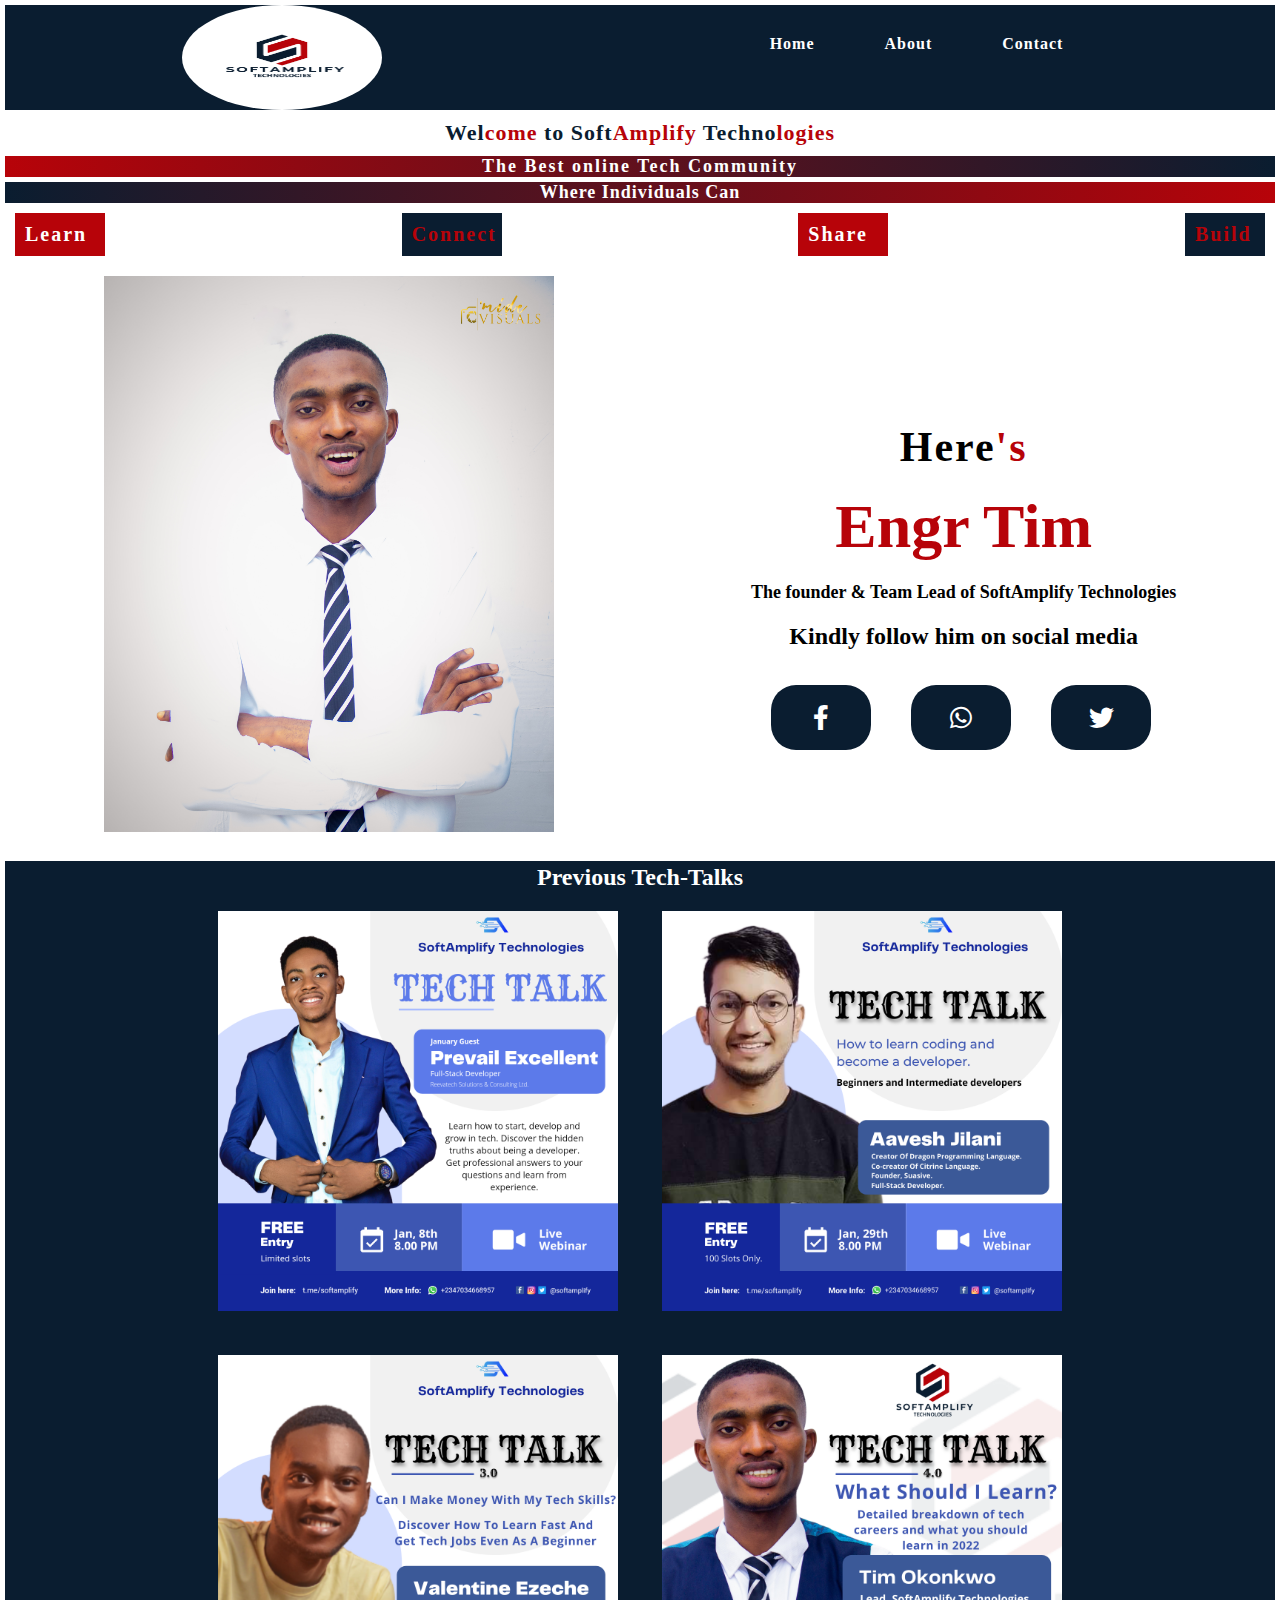
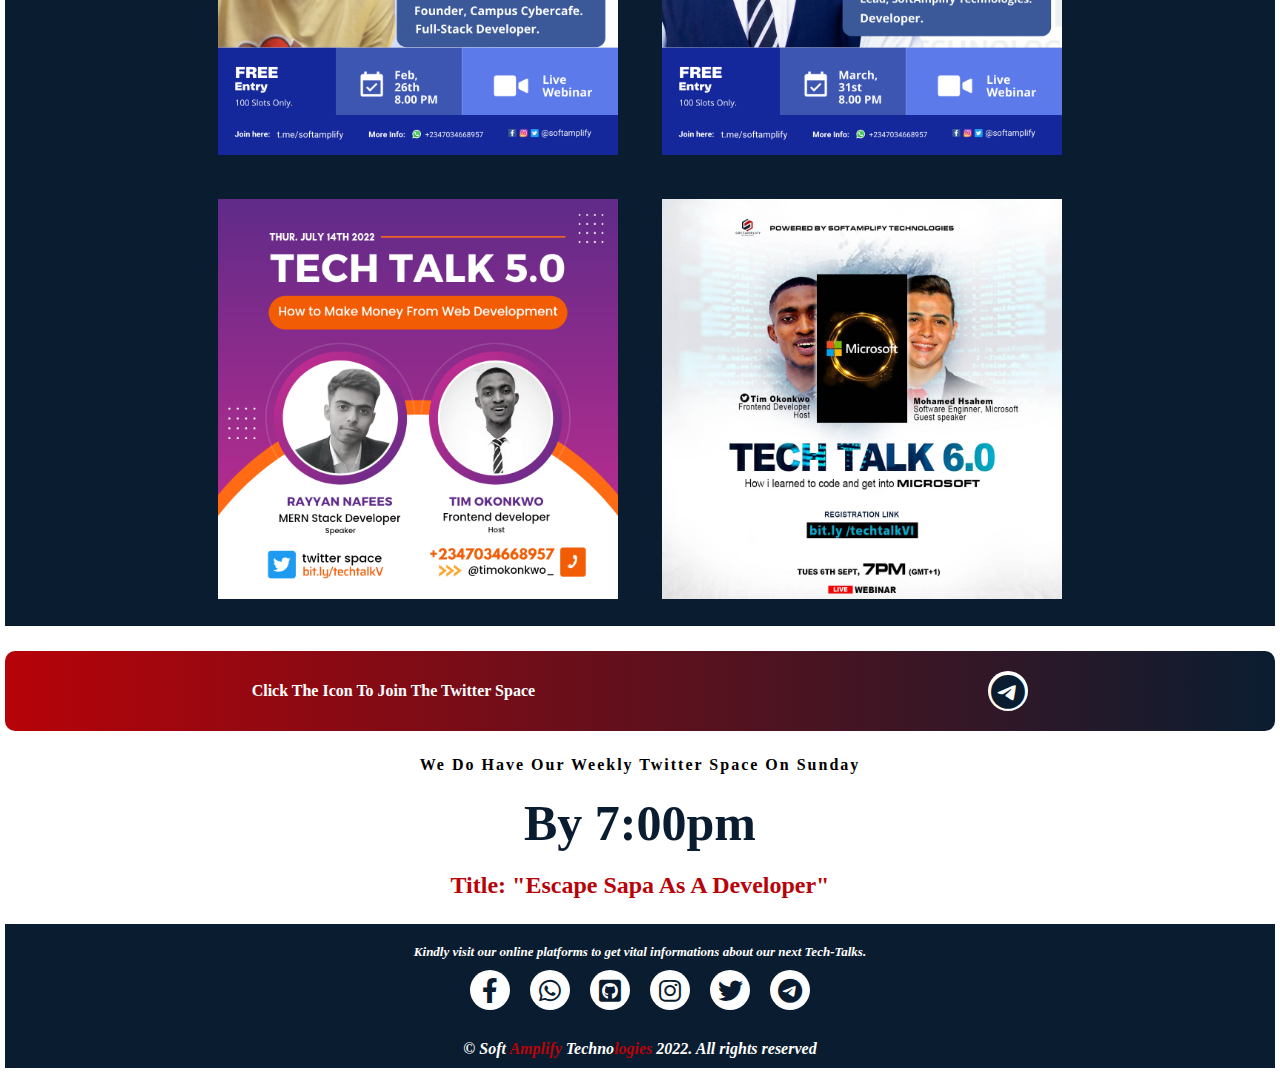
==== index.html @ f6957811 "Teck-talk" ====
<!DOCTYPE html>
<html lang="en">
<head>
    <meta charset="UTF-8">
    <meta http-equiv="X-UA-Compatible" content="IE=edge">
    <meta name="viewport" content="width=device-width, initial-scale=1.0">
    <link rel="stylesheet" href=".//fontawesome-free-6.1.1-web/css/all.css">
    <link rel="stylesheet" href="style.css">
    <title>Tech Landing Page</title>
</head>

<body>
    <div class="whole-page">
        <nav>
            <img src=".//img/logo.png" alt="SoftAmplify logo">
            <ul>
                <li><a href="#">home</a></li>
                <li><a href="#">about</a></li>
                <li><a href="#">contact</a></li>
            </ul>
        </nav>

        <h2 class="first-text"> 
            Wel<span>come</span>
            to Soft<span>Amplify</span>
            Techno<span>logies</span>
        </h2>

        <div class="container">
            <p> The Best online Tech Community </p>
        </div>

        <div class="about">
            Where individuals can 
        </div>

        <div class="four">
            <div class="first">
                <h4>Learn</h4>
            </div>

            <div class="second">
                <h4><span>Connect</span> </h4>                
            </div>

            <div class="third">
                <h4>Share </h4>                
            </div>

            <div id="last">
                <h4><span>Build </span></h4>                
            </div>

        </div>

        <div class="first-container">
            <div class="image">
                <img src=".//img/Tim.jpg" alt="">
            </div>

            <div class="details">
            
                <h4>Here<span>'s</span></h4>
                <h1><span>Engr Tim</span></h1>
                <h3>The founder & Team Lead of SoftAmplify Technologies</h3>

                <section>
                    <h5>Kindly follow him on social media</h5>

                    <div class="link">
                        <a href="#"><i class="fab fa-facebook-f"></i></a>
                        <a href="#"> <i class="fab fa-whatsapp"></i></a>
                        <a href="#"><i class="fab fa-twitter"></i></a>
                    </div>
                </section>

            </div>
        </div>

        <div class="second-container">
            <h2>Previous Tech-Talks</h2>

            <div class="image2">
                <img src=".//img/techtalk1.0.png" alt="Tech-Talk-1">
                <img src=".//img/techtalk2.0.png" alt="Tech-Talk-1">
                <img src=".//img/techtalk3.0.png" alt="Tech-Talk-1">
                <img src=".//img/techtalk4.0.png" alt="Tech-Talk-1">
                <img src=".//img/techtalk5.0.png" alt="Tech-Talk-1">
                <img src=".//img/techtalk6.0.jpg" alt="Tech-Talk-6">
            </div>
        </div>

        <div class="space-link">
            <p>Click the icon to Join the Twitter space</p>
            <a href="https://twitter.com/i/spaces/1dRKZMBByeDxB"><i class="fab fa-telegram" id="icon"></i></a>
        </div>

        <div class="weekly">
            <h4>We do have our weekly twitter space on sunday </h4>
            <h1 class="time">by 7:00pm </h1>
            <h2 class="title">title: "Escape sapa as a developer"</h2>
        </div>

        <footer> 
            <p class="last-text">Kindly visit our online platforms to get vital informations about our next Tech-Talks.</p>

            <div class="social">
                <a href="https://facebook.com/softamplify"><i class="fab fa-facebook-f"></i></a>
                <a href="https://bit.ly/softamplifycommunity"> <i class="fab fa-whatsapp"></i></a>
                <a href="https://github.com/softamplify"><i class="fa-brands fa-github-square"></i></a>
                <a href="https://instagram.com/softamplify"><i class="fab fa-instagram"></i></a> 
                <a href="https://twitter.com/softamplify"><i class="fab fa-twitter"></i></a>
                <a href="https://telegram.com/t.me/softamplifycommunity"><i class="fab fa-telegram"></i></a>
            </div>

            <div class="mail-box">
                <i class="fab fa-mail"></i>
            </div>

        <p class="end">  &copy; Soft <span>Amplify</span> Techno<span>logies</span> 2022. All rights reserved</p>
        </footer>
    </div>
</body>
</html>
---- style.css ----
* {
    box-sizing: border-box;
    margin: 0%;
    padding: 0%;
}

body {
    font-family: cursive;
}

.whole-page {
    display: flex;
    flex-direction: column;
}

nav {
    display: flex;
    justify-content: space-around;
    background-color: #0A1D30; 
    font-weight: bolder;
    letter-spacing: 1px;
} 

nav > img {
    width: 200px;
    height: 105px;
    border-radius: 50%;
}

nav ul {
    display: flex;
    justify-content: space-between;
    text-transform: capitalize;
    text-decoration: none;
}

nav ul li{
    color: #fff;
    list-style-type: none;
    padding: 20px 25px;
    margin: 10px;
}

nav ul li a {
    display: flex;
    color: #fff;
    text-decoration: none;
    list-style-type: none;
}

nav ul li a:hover {
    color: red;
    font-weight: bolder;
    border-bottom: 4px solid white;
}

.first-text {
    font-size: 22px;
    padding-top: 10px;
    text-align: center;
    color: #0A1D30;
    font-weight: bolder;
    letter-spacing: 1px;
    margin-bottom: 10px;
}

span {
    color: #b70309;
    font-weight: bolder;
}

.container {
    display: flex;
    justify-content: center;
    align-items: center;
    flex-direction: column;
    background-image: linear-gradient(to right, #b70309, #0A1D30); 
    font-weight: bolder;
    font-size: 18px;
    color: #fff;
    margin-bottom: 5px;
}

.about {
    display: flex;
    justify-content: center;
    align-items: center;
    flex-direction: column;
    background-image: linear-gradient(to right, #0A1D30,  #b70309); 
    font-weight: bolder;
    font-size: 18px;
    color: #fff;
    margin-bottom: 10px;
    text-transform: capitalize;
    letter-spacing: 1px;
}

.container p {
    letter-spacing: 2px;
}

.four {
    display: flex;
    justify-content: space-between;
    margin-left: 50px;
    margin-right: 50px;
}

.first, .third {
    display: flex;
    background-color: #B70309;
    width: 90px;
    padding: 10px;
    color: #fff;
}

.first h4, .third h4 {
    color: #fff;
}

.second {
    display: flex;
    text-align: center;
    background-color: #0A1D30;
    width: 100px;
    padding: 10px;
}

#last {
    display: flex;
    text-align: center;
    background-color: #0A1D30;
    width: 80px;
    padding: 10px;
    color: #fff;
}

.first-container {
    display: flex;
    justify-content: space-around;
    align-items: center;
}

.image > img {
    padding-top: 20px;
    width: 400px;
    height: auto;
}

h3 {
    text-align: center;
}

.details {
    padding-top: 100px;
}

section {
    display: flex;
    flex-direction: column;
}

section h5 {
    font-size: 25px;
}

.link {
    display: flex;
}

section a {
    display: flex;
    justify-content: center;
    align-items: center;
    background-color: #0A1D30;
    width: 100px;
    color: #fff;
    font-size: 25px;
    padding: 20px;
    border-radius: 25px;
    text-decoration: none;
    margin: 10px;
}

section a:hover {
    color: #B70309;
    background-color: transparent;
    border: 4px solid #0A1D30;
}

h1 {
    color: black;
    margin: 20px 0px 20px;
    font-size: 50px;
}

h3 {
    color: black;
    font-size: 25px;
    margin-bottom: 50px;
}

h4 {
    color: black;
    letter-spacing: 2px;
    font-size: 20px;
}

.second-container {
    display: flex;
    justify-content: center;
    border: 3px solid #0A1D30;
    flex-direction: column;
    background-color: #0A1D30;
    margin-top: 25px;
}

h2 {
    text-align: center;
    color: #fff;
}

.image2 > img {
    width: 400px;
    height: auto;
    margin: 20px;
}

.space-link {
    display: flex;
    justify-content: space-around;
    align-items: center;
    width: 100%;
    background-image: linear-gradient(to right, #B70309, #0A1D30);
    border-radius: 10px;
    font-weight: bolder;
    padding: 20px;
    text-transform: capitalize;
    margin-top: 25px;
    margin-bottom: 25px;
}

.space-link p, .space-link a {
    color: #fff; 
    text-decoration: none; 
}

.link a:hover {
    transform: scale(1.2);
    transition: .3s;
}

#icon {
    display: flex;
    justify-content: center;
    align-items: center;
    background-color: #fff;
    color: #0A1D30;
    width: 40px;
    height: 40px;
    border-radius: 20px;
    text-decoration: none; 
    font-size: 35px;
}

#icon:hover {
    transform: scale(1.3);
    transition: .3s;
} 

.weekly {
    color: #B70309;
    font-weight: bolder;
    text-align: center;
    text-transform: capitalize;
    margin-bottom: 25px;
}

.time {
    color: #0A1D30;
}

.title {
    color: #B70309;
}

footer {
    display: flex;
    justify-content: center;
    align-items: center;
    background-color: #0A1D30; 
    color: #fff;
    flex-direction: column;
    font-weight: bolder;
    font-style: italic;
    padding-top: 20px;
}

.social {
    display: flex;
}

.social a {
    display: flex;
    justify-content: center;
    align-items: center;
    background-color: #fff;
    color: #0A1D30;
    margin: 10px;
    width: 40px;
    height: 40px;
    text-decoration: none;
    font-size: 25px; 
    border-radius: 50%;
}

.social a:hover {
    transform: scale(1.2);
    transition: .3s;
}

.mail-box {
    display: flex;
}

.end {
    color: #fff;
    bottom: 15px;
    font-size: 16px;
    margin-top: 20px;
    margin-bottom: 10px;
    font-weight: bolder;
}

@media (max-width: 375px) {

    .whole-page  {
        margin: 5px;
    }

    nav {
        font-size: 12px;
    }

    nav > img {
        padding-left: 50px;
        width: 120px;
        height: 80px;
        float: left;
    } 

    nav ul li a {
        margin: -15px;
    }

    .container, .about {
        margin: 10px;
        margin-bottom: 0px;
    }

    #last {
        width: 65px;
    }

    .four {
        margin: 10px;
    }

    .first-container {
        display: flex;
        flex-direction: column;
        margin: 10px;
        font-family: sans-serif;
    }

    .image > img {
        width: 330px;
    }

    .details h4 {
        font-size: 22px;
        text-align: center;
    }

    .details h1 {
        font-size: 32px;
        text-align: center;
    }

    .details > h3 {
        font-size: 12px;
        margin-bottom: 20px;
    }

    section h5 {
        margin-bottom: 15px;
        text-align: center;
        font-size: 14px;
    }

    .image2 > img {
        width: 300px;    
    }

    .space-link {
        font-size: 11px;
        padding: 5px;
        font-family: sans-serif;
    }

    .weekly > h4 {
        font-size: 10px;
        font-family: sans-serif;
    }

    .weekly > h2 {
        font-size: 20px;
        font-family: sans-serif;
    }

    .last-text {
        text-align: center;
        font-size: 13px;
        font-family: sans-serif;
    }

    .end {
        text-align: center;
        font-size: 13px;
        font-family: sans-serif;
    }
}  

@media (min-width: 500px) {

    .whole-page  {
        margin: 5px;
    }

    .four {
        margin-left: 10px;
        margin-right: 10px;
    }

    .image > img {
        width: 450px;
    }

    .first-container {
        flex-direction: column;
    }

    .details h4 {
        font-size: 42px;
        text-align: center;
    }

    .details h1 {
        font-size: 62px;
        text-align: center;
    }

    .details > h3 {
        font-size: 18px;
        margin-bottom: 20px;
    }

    section h5 {
        margin-bottom: 15px;
        text-align: center;
        font-size: 24px;
    }

    section a {
        margin: 20px;
    }

    .image2 > img {
        width: 450px;    
    }

    .weekly > h4 {
        font-size: 16px;
    }

    .last-text {
        font-size: 13px;
    }
}

@media (min-width: 768px)  {
    .second-container {
        text-align: center;
    }
}

@media (min-width: 1024px) {
    .first-container {
        display: flex;
        flex-direction: row;
    }
}

@media (max-width: 1440px)  {
    .first-container {
        display: flex;
        flex-direction: row;
    }

    .second-container {
        flex-direction: column;
    }

    .image2 > img {
        width: 400px;
    }
}
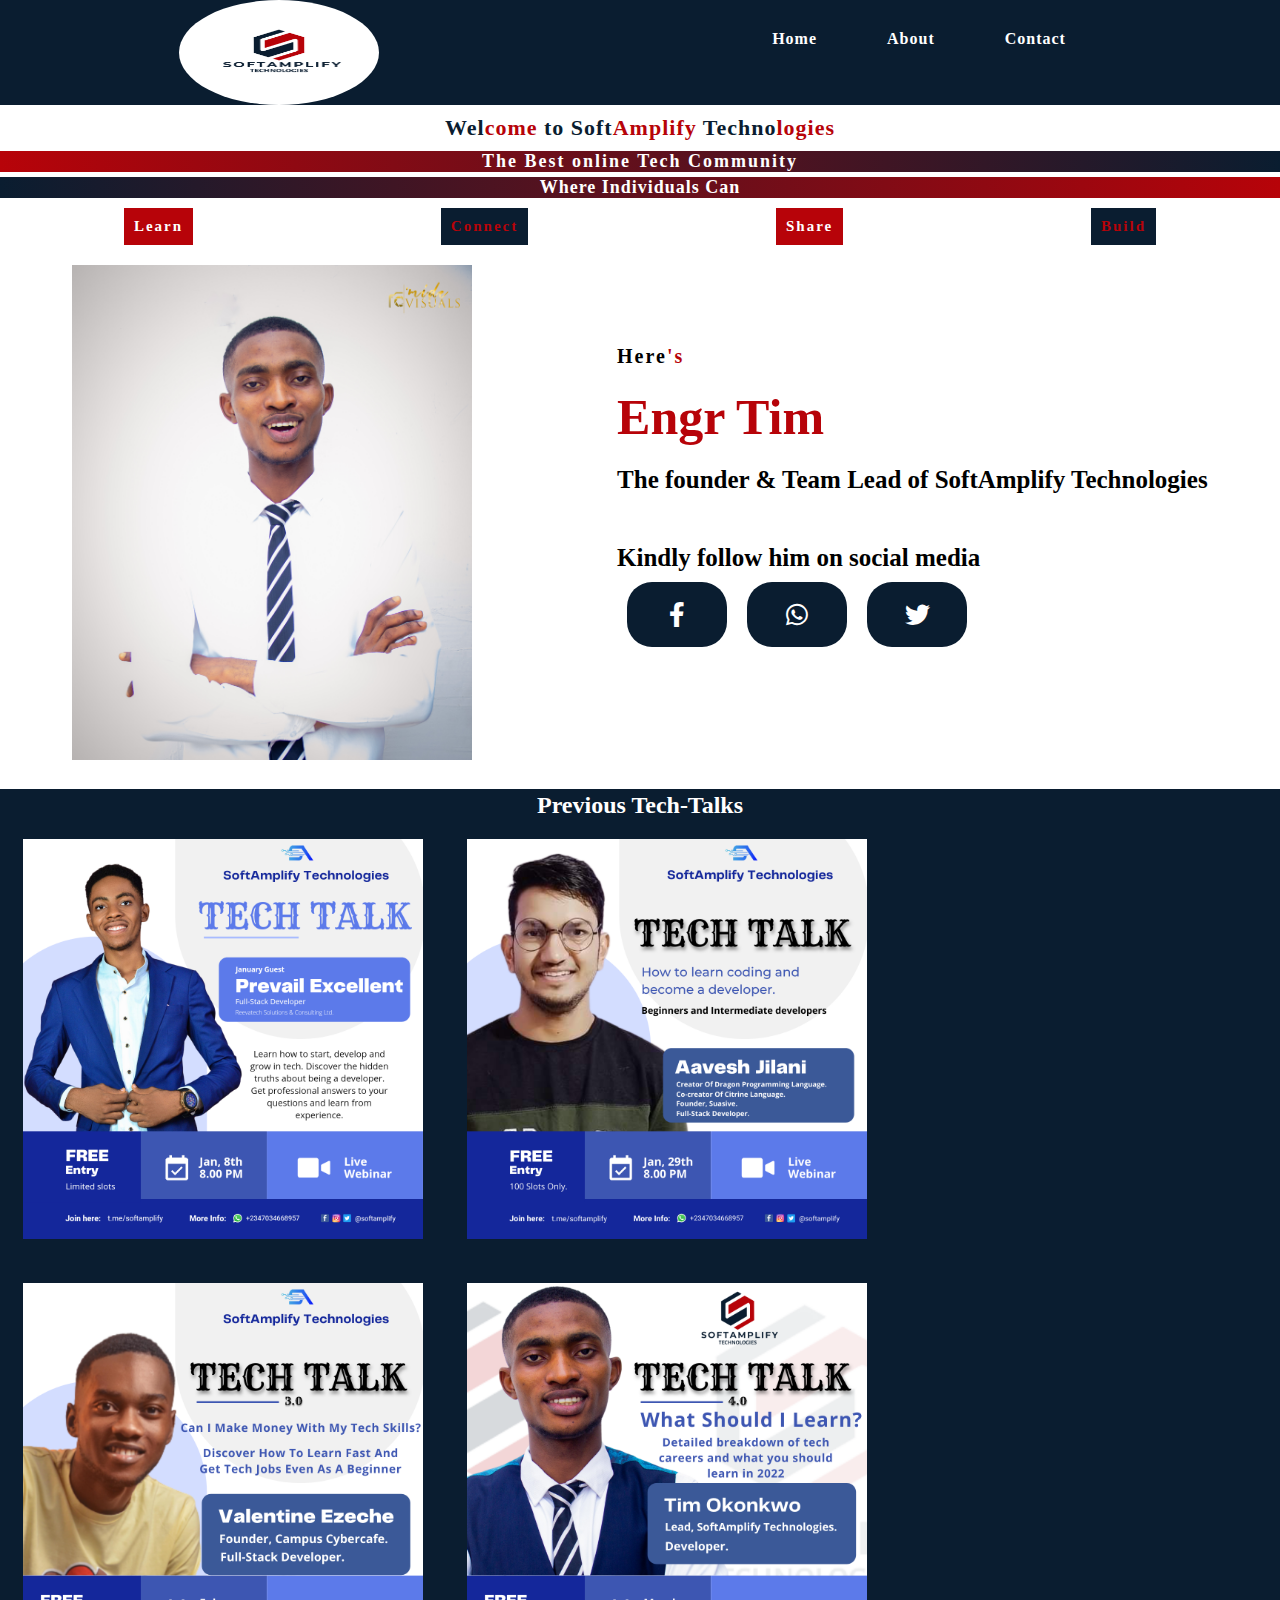
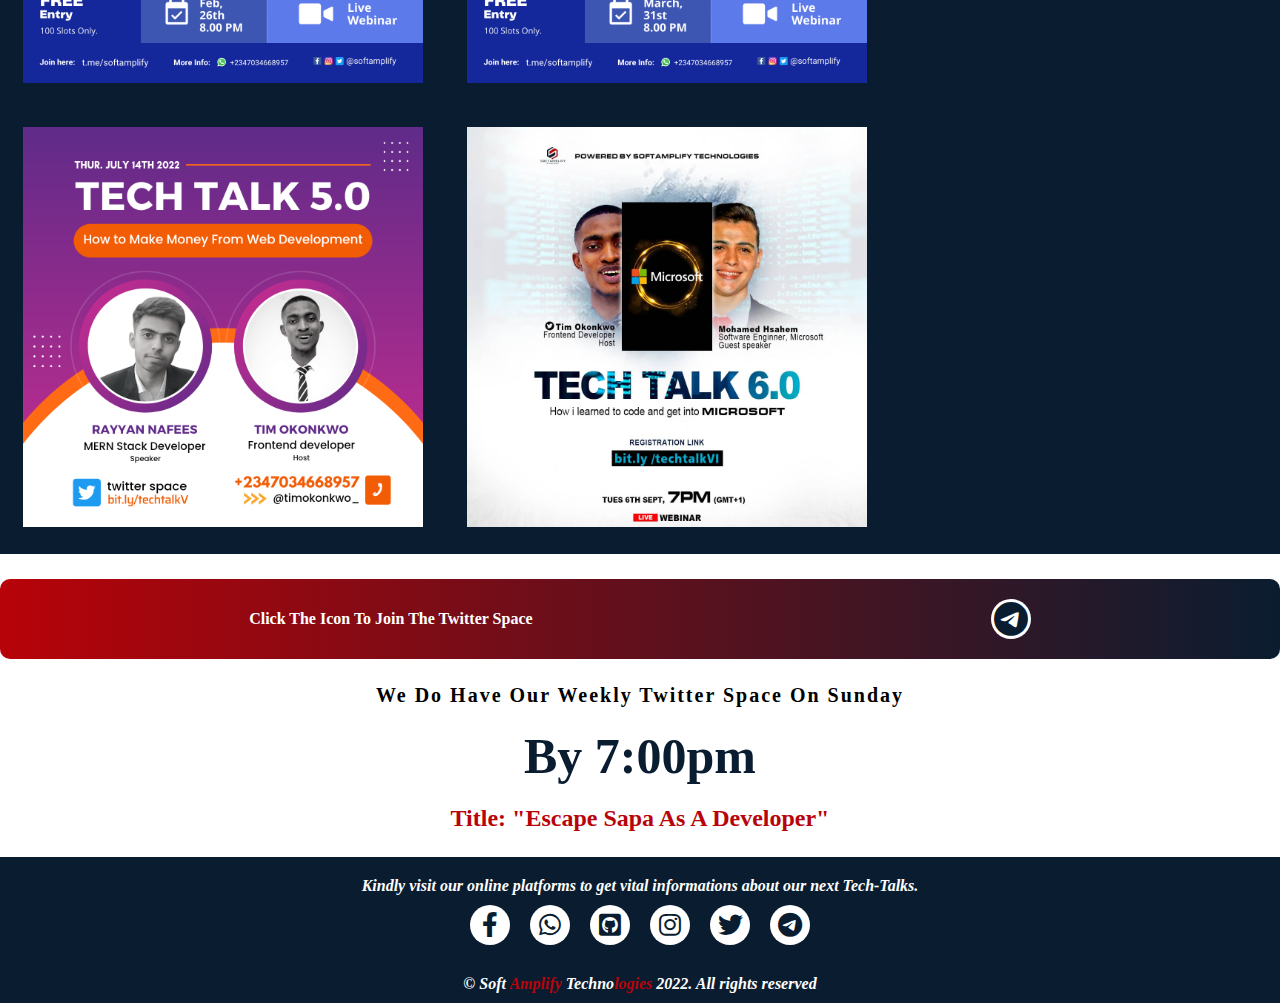
==== commit 79dcdcc7: "repush work" ====
--- a/index.html
+++ b/index.html
@@ -51,7 +51,7 @@
                 <h4><span>Build </span></h4>                
             </div>
 
-        </div>
+        </div> 
 
         <div class="first-container">
             <div class="image">
--- a/style.css
+++ b/style.css
@@ -101,44 +101,33 @@
 
 .four {
     display: flex;
-    justify-content: space-between;
-    margin-left: 50px;
-    margin-right: 50px;
+    justify-content: space-around;
 }
 
 .first, .third {
     display: flex;
     background-color: #B70309;
-    width: 90px;
     padding: 10px;
     color: #fff;
 }
 
-.first h4, .third h4 {
-    color: #fff;
-}
-
-.second {
+.first h4, .second h4, .third h4, #last h4 {
+    color: #fff;
+    font-size: 15px;
+}
+
+.second, #last {
     display: flex;
     text-align: center;
     background-color: #0A1D30;
-    width: 100px;
     padding: 10px;
-}
-
-#last {
-    display: flex;
-    text-align: center;
-    background-color: #0A1D30;
-    width: 80px;
-    padding: 10px;
-    color: #fff;
+    font-size: 10px;
 }
 
 .first-container {
     display: flex;
     justify-content: space-around;
-    align-items: center;
+    /* align-items: center; */
 }
 
 .image > img {
@@ -155,6 +144,7 @@
     padding-top: 100px;
 }
 
+
 section {
     display: flex;
     flex-direction: column;
@@ -171,7 +161,6 @@
 section a {
     display: flex;
     justify-content: center;
-    align-items: center;
     background-color: #0A1D30;
     width: 100px;
     color: #fff;
@@ -209,6 +198,7 @@
 .second-container {
     display: flex;
     justify-content: center;
+    align-items: center;
     border: 3px solid #0A1D30;
     flex-direction: column;
     background-color: #0A1D30;
@@ -332,7 +322,7 @@
     font-weight: bolder;
 }
 
-@media (max-width: 375px) {
+@media (max-width: 320px) {
 
     .whole-page  {
         margin: 5px;
@@ -343,7 +333,7 @@
     }
 
     nav > img {
-        padding-left: 50px;
+        padding-left: 20px;
         width: 120px;
         height: 80px;
         float: left;
@@ -353,28 +343,30 @@
         margin: -15px;
     }
 
+    .container {
+        text-align: center;
+    }
+
     .container, .about {
-        margin: 10px;
+        margin: 5px;
         margin-bottom: 0px;
-    }
-
-    #last {
-        width: 65px;
+        font-size: 15px;
     }
 
     .four {
-        margin: 10px;
+        margin: 15px;
     }
 
     .first-container {
         display: flex;
         flex-direction: column;
-        margin: 10px;
-        font-family: sans-serif;
+        margin: 5px;
+        font-family: sans-serif;
+        border: 3px solid #B70309;
     }
 
     .image > img {
-        width: 330px;
+        width: 295px;
     }
 
     .details h4 {
@@ -398,8 +390,17 @@
         font-size: 14px;
     }
 
+    section a  {
+        width: 50%;
+    }
+
+    .second-container {
+        display: flex;
+        text-align: center;
+    }
+
     .image2 > img {
-        width: 300px;    
+        width: 290px;    
     }
 
     .space-link {
@@ -410,28 +411,42 @@
 
     .weekly > h4 {
         font-size: 10px;
-        font-family: sans-serif;
-    }
+        text-align: center;
+        font-size: 13px; 
+        font-family: sans-serif;
+    }
+
+    .end {
+        text-align: center;
+        font-size: 13px;
+        font-family: sans-serif;
+    } 
 
     .weekly > h2 {
-        font-size: 20px;
-        font-family: sans-serif;
+        font-size: 16px;
+        font-family: sans-serif;
+    }
+
+    .social a {
+        width: 33px;
+        height: 35px;
     }
 
     .last-text {
         text-align: center;
-        font-size: 13px;
-        font-family: sans-serif;
+        font-size: 12px;
+        font-family: sans-serif;
+        letter-spacing: 1px;
     }
 
     .end {
         text-align: center;
-        font-size: 13px;
-        font-family: sans-serif;
-    }
-}  
-
-@media (min-width: 500px) {
+        font-size: 11px;
+        font-family: sans-serif;
+    } 
+} 
+
+/* @media (min-width: 500px) {
 
     .whole-page  {
         margin: 5px;
@@ -486,22 +501,22 @@
     .last-text {
         font-size: 13px;
     }
-}
-
-@media (min-width: 768px)  {
+} */
+
+/* @media (min-width: 768px)  {
     .second-container {
         text-align: center;
     }
-}
-
+} */
+/* 
 @media (min-width: 1024px) {
     .first-container {
         display: flex;
         flex-direction: row;
     }
-}
-
-@media (max-width: 1440px)  {
+} */
+
+/* @media (max-width: 1440px)  {
     .first-container {
         display: flex;
         flex-direction: row;
@@ -514,4 +529,4 @@
     .image2 > img {
         width: 400px;
     }
-}+} */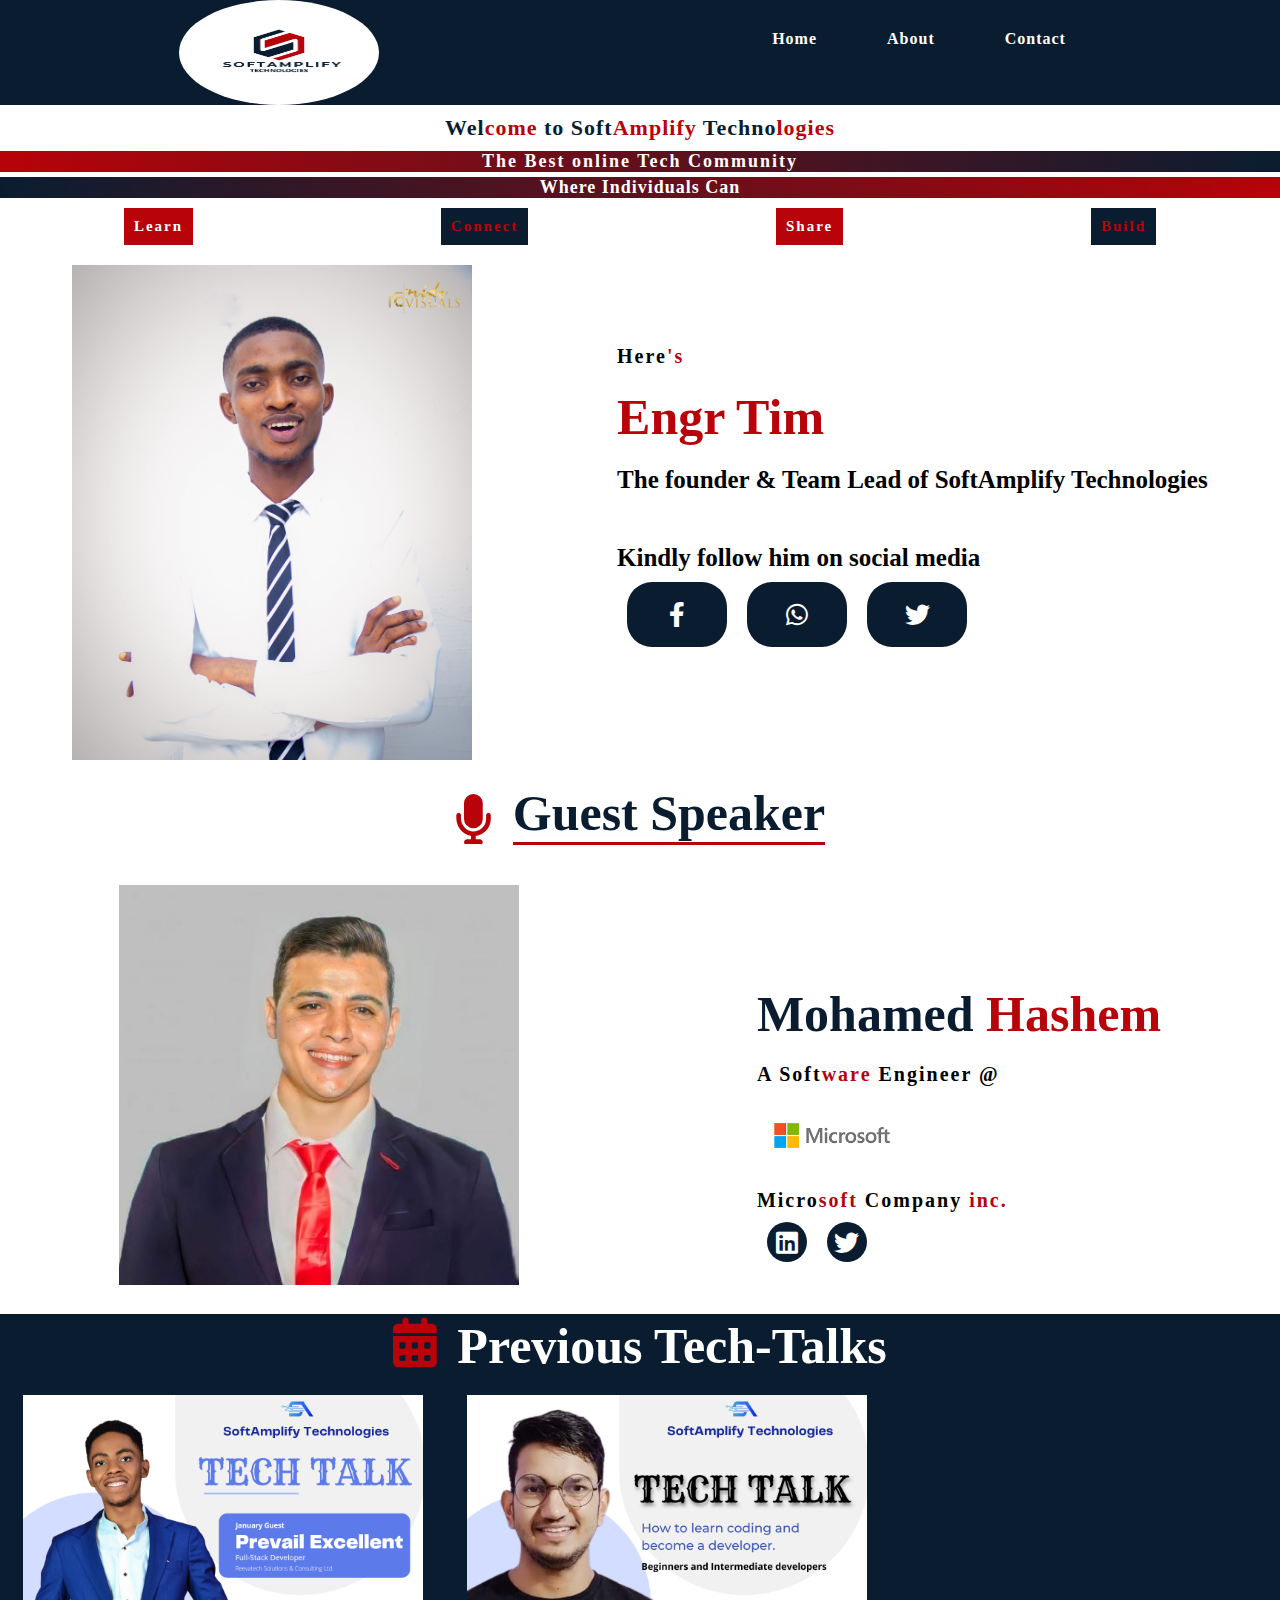
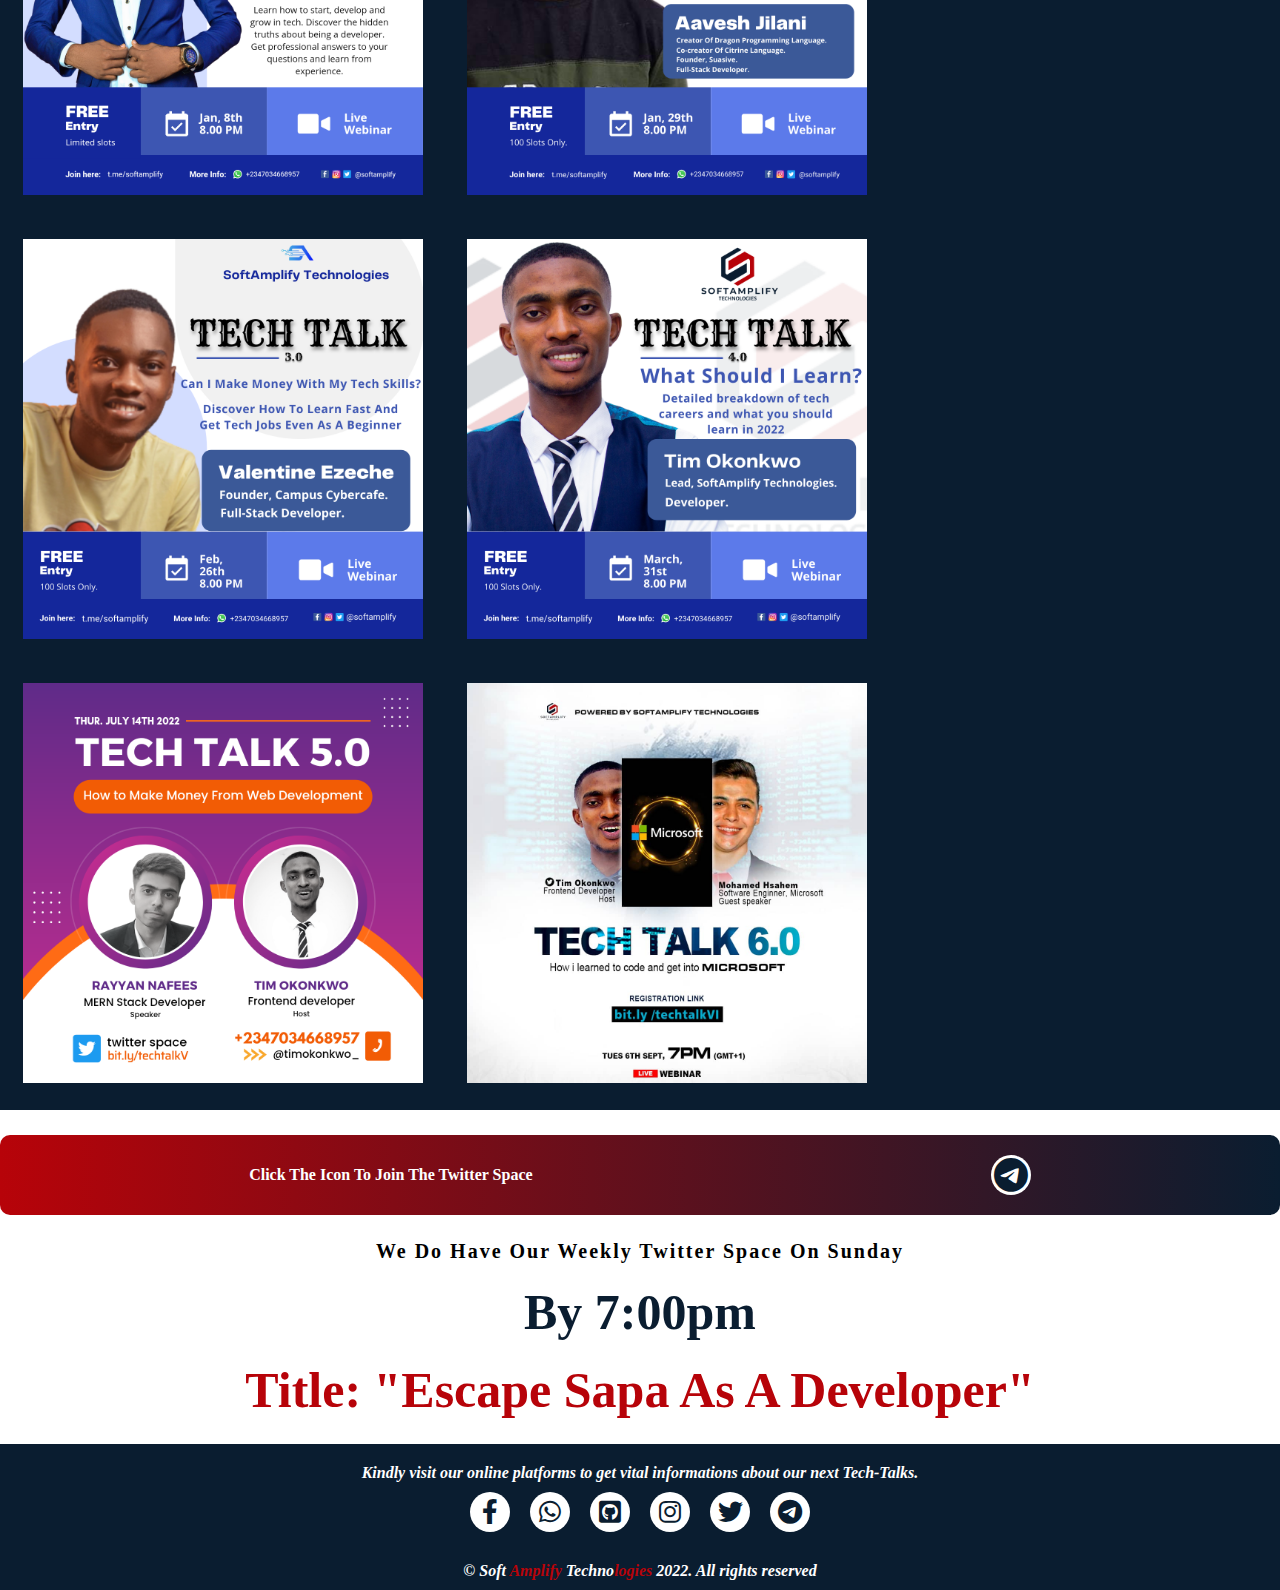
==== commit 8ebe3603: "re-push" ====
--- a/index.html
+++ b/index.html
@@ -6,7 +6,7 @@
     <meta name="viewport" content="width=device-width, initial-scale=1.0">
     <link rel="stylesheet" href=".//fontawesome-free-6.1.1-web/css/all.css">
     <link rel="stylesheet" href="style.css">
-    <title>Tech Landing Page</title>
+    <title>SoftAmplify Technologies</title>
 </head>
 
 <body>
@@ -14,8 +14,8 @@
         <nav>
             <img src=".//img/logo.png" alt="SoftAmplify logo">
             <ul>
-                <li><a href="#">home</a></li>
-                <li><a href="#">about</a></li>
+                <li><a href="index.html">home</a></li>
+                <li><a href="about.html">about</a></li>
                 <li><a href="#">contact</a></li>
             </ul>
         </nav>
@@ -68,24 +68,54 @@
                     <h5>Kindly follow him on social media</h5>
 
                     <div class="link">
-                        <a href="#"><i class="fab fa-facebook-f"></i></a>
-                        <a href="#"> <i class="fab fa-whatsapp"></i></a>
-                        <a href="#"><i class="fab fa-twitter"></i></a>
+                        <a href="https://www.facebook.com/Chibuike Tim Okonkwo"><i class="fab fa-facebook-f"></i></a>
+                        <a href="https://wa.me/+2347034668957"> <i class="fab fa-whatsapp"></i></a>
+                        <a href="https://www.twitter.com/Chibuike Tim Okonkwo"><i class="fab fa-twitter"></i></a>
                     </div>
                 </section>
-
             </div>
         </div>
 
+        <div class="div-tag">
+            <i class="fa-solid fa-microphone"></i>
+            <h1 class="tag">Guest Speaker</h1>
+        </div>
+       
+        <div class="speakers">
+            <div class="image pic">
+                <img src=".//img/Mohamed Hashem 2.jfif" alt="">
+            </div>
+
+            <div class="first-div">
+                <h1 class="name">Mohamed <span>Hashem</span></h1>
+                <h4>A Soft<span>ware</span>  Engineer @</h4>
+
+                <div class="microsoft">
+                    <img src=".//img/microsoft.png" alt="">
+                </div>
+
+                <h4>Micro<span>soft</span> Company <span>inc.</span></h4>
+
+                <div class="mohamed-link">
+                    <a href="https://www.linkedin.com/Mohamed Hashem"><i class="fab fa-linkedin"></i></a>
+                    <a href="https://www.twitter.com/Mohamed Hashem"><i class="fab fa-twitter"></i></a>
+                </div>
+            </div>
+        </div> 
+
         <div class="second-container">
-            <h2>Previous Tech-Talks</h2>
 
-            <div class="image2">
+            <div class="div">
+                <i class="fa-solid fa-calendar-days"></i>
+                <h2>Previous Tech-Talks</h2>
+            </div>
+
+            <div class="imagee">
                 <img src=".//img/techtalk1.0.png" alt="Tech-Talk-1">
-                <img src=".//img/techtalk2.0.png" alt="Tech-Talk-1">
-                <img src=".//img/techtalk3.0.png" alt="Tech-Talk-1">
-                <img src=".//img/techtalk4.0.png" alt="Tech-Talk-1">
-                <img src=".//img/techtalk5.0.png" alt="Tech-Talk-1">
+                <img src=".//img/techtalk2.0.png" alt="Tech-Talk-2">
+                <img src=".//img/techtalk3.0.png" alt="Tech-Talk-3">
+                <img src=".//img/techtalk4.0.png" alt="Tech-Talk-4">
+                <img src=".//img/techtalk5.0.png" alt="Tech-Talk-5">
                 <img src=".//img/techtalk6.0.jpg" alt="Tech-Talk-6">
             </div>
         </div>
@@ -117,7 +147,7 @@
                 <i class="fab fa-mail"></i>
             </div>
 
-        <p class="end">  &copy; Soft <span>Amplify</span> Techno<span>logies</span> 2022. All rights reserved</p>
+            <p class="end">  &copy; Soft <span>Amplify</span> Techno<span>logies</span> 2022. All rights reserved</p>
         </footer>
     </div>
 </body>
--- a/style.css
+++ b/style.css
@@ -127,7 +127,6 @@
 .first-container {
     display: flex;
     justify-content: space-around;
-    /* align-items: center; */
 }
 
 .image > img {
@@ -175,6 +174,8 @@
     color: #B70309;
     background-color: transparent;
     border: 4px solid #0A1D30;
+    transform: scale(1.2);
+    transition: .3s;
 }
 
 h1 {
@@ -193,6 +194,85 @@
     color: black;
     letter-spacing: 2px;
     font-size: 20px;
+}
+
+.div-tag {
+    display: flex;
+    gap: 20px;
+    margin: 0px auto;
+}
+
+.div-tag i {
+    color: #B70309;
+    font-size: 50px;
+    margin-top: 30px;
+}
+
+.div-tag i:hover {
+    color: #0A1D30;
+}
+
+.tag {
+    color: #0A1D30;
+    text-align: center;
+    border-bottom: 3px solid #B70309;
+}
+
+.tag:hover {
+    color: #B70309;
+    border-bottom: 3px solid #0A1D30;
+}
+
+.speakers {
+    display: flex;
+    justify-content: space-around;
+}
+
+.speaker-image {
+    padding-top: 20px;
+    width: 400px;
+    height: auto;
+}
+
+.first-div {
+    padding-top: 100px;
+    color: #0A1D30;
+    font-weight: bolder;
+}
+
+.microsoft > img{
+    width: 150px;
+}
+
+.name {
+    color: #0A1D30;
+}
+
+.mohamed-link {
+    display: flex;
+}
+
+.mohamed-link a {
+    display: flex;
+    justify-content: center;
+    align-items: center;
+    color: #fff;
+    background-color: #0A1D30;
+    margin: 10px;
+    width: 40px;
+    height: 40px;
+    text-decoration: none;
+    font-size: 25px; 
+    border-radius: 50%;
+    text-transform: sc;
+}
+
+.mohamed-link a:hover {
+    color: #B70309;
+    background-color: transparent;
+    border: 4px solid #0A1D30;
+    transform: scale(1.2);
+    transition: .3s;
 }
 
 .second-container {
@@ -205,12 +285,28 @@
     margin-top: 25px;
 }
 
+.div {
+    display: flex;
+    gap: 20px;
+    margin: 0px auto;
+}
+
+.div i {
+    color: #B70309;
+    font-size: 50px;
+}
+
+.div i:hover {
+    color: #B70309;
+}
+
 h2 {
     text-align: center;
-    color: #fff;
-}
-
-.image2 > img {
+    font-size: 50px;
+    color: #fff;
+}
+
+.imagee > img {
     width: 400px;
     height: auto;
     margin: 20px;
@@ -333,7 +429,6 @@
     }
 
     nav > img {
-        padding-left: 20px;
         width: 120px;
         height: 80px;
         float: left;
@@ -343,6 +438,10 @@
         margin: -15px;
     }
 
+    .first-text {
+        font-size: 15px;
+    }
+
     .container {
         text-align: center;
     }
@@ -354,7 +453,8 @@
     }
 
     .four {
-        margin: 15px;
+        justify-content: space-around;
+        margin: 5px;
     }
 
     .first-container {
@@ -362,7 +462,7 @@
         flex-direction: column;
         margin: 5px;
         font-family: sans-serif;
-        border: 3px solid #B70309;
+        text-align: center;
     }
 
     .image > img {
@@ -394,13 +494,54 @@
         width: 50%;
     }
 
+    .div-tag i {
+        font-size: 30px;
+        margin-top: 25px;
+    }
+
+    .tag {
+        font-size: 30px;
+    }
+
+    .speakers {
+        display: flex;
+        flex-direction: column;
+        text-align: center;
+    }
+
+    .pic > img {
+        width: 295px;
+        margin: 7px;
+    }
+
+    .first-div{
+        text-align: center;
+    }
+
+    .mohamed-link {
+        justify-content: center;
+    }
+
     .second-container {
         display: flex;
-        text-align: center;
-    }
-
-    .image2 > img {
-        width: 290px;    
+        flex-direction: column;
+        margin: 5px;
+        font-family: sans-serif;
+        text-align: center;
+    }
+
+    .div i {
+        margin-top: 15px;
+        font-size: 30px;
+    }
+
+    h2 {
+        margin-top: 20px;
+        font-size: 20px;
+    }
+
+    .imagee > img {
+        width: 280px;    
     }
 
     .space-link {
@@ -410,9 +551,8 @@
     }
 
     .weekly > h4 {
-        font-size: 10px;
-        text-align: center;
-        font-size: 13px; 
+        font-size: 9px;
+        text-align: center;
         font-family: sans-serif;
     }
 
@@ -434,99 +574,182 @@
 
     .last-text {
         text-align: center;
+        font-size: 10px;
+        font-family: sans-serif;
+        letter-spacing: 1px;
+    }
+
+    .end {
+        text-align: center;
+        font-size: 11px;
+        font-family: sans-serif;
+    } 
+}  
+
+@media (max-width: 375px) {
+    .whole-page  {
+        margin: 5px;
+    }
+
+    nav {
         font-size: 12px;
-        font-family: sans-serif;
-        letter-spacing: 1px;
-    }
-
-    .end {
-        text-align: center;
-        font-size: 11px;
-        font-family: sans-serif;
+    }
+
+    nav > img {
+        width: 120px;
+        height: 80px;
+        float: left;
     } 
-} 
-
-/* @media (min-width: 500px) {
-
-    .whole-page  {
-        margin: 5px;
+
+    nav ul li a {
+        margin: -15px;
+    }
+
+    .first-text {
+        font-size: 15px;
+    }
+
+    .container {
+        text-align: center;
+    }
+
+    .container, .about {
+        margin: 5px;
+        margin-bottom: 0px;
+        font-size: 15px;
     }
 
     .four {
-        margin-left: 10px;
-        margin-right: 10px;
+        justify-content: space-around;
+        margin: 5px;
+    }
+
+    .first-container {
+        display: flex;
+        flex-direction: column;
+        margin: 5px;
+        font-family: sans-serif;
+        text-align: center;
     }
 
     .image > img {
-        width: 450px;
-    }
-
-    .first-container {
-        flex-direction: column;
+        width: 295px;
     }
 
     .details h4 {
-        font-size: 42px;
+        font-size: 22px;
         text-align: center;
     }
 
     .details h1 {
-        font-size: 62px;
+        font-size: 32px;
         text-align: center;
     }
 
     .details > h3 {
-        font-size: 18px;
+        font-size: 12px;
         margin-bottom: 20px;
     }
 
     section h5 {
         margin-bottom: 15px;
         text-align: center;
-        font-size: 24px;
-    }
-
-    section a {
-        margin: 20px;
-    }
-
-    .image2 > img {
-        width: 450px;    
+        font-size: 14px;
+    }
+
+    section a  {
+        width: 50%;
+    }
+
+    .div-tag i {
+        font-size: 30px;
+        margin-top: 25px;
+    }
+
+    .tag {
+        font-size: 30px;
+    }
+
+    .speakers {
+        display: flex;
+        flex-direction: column;
+        font-family: sans-serif;
+        text-align: center;
+    }
+
+    .pic > img {
+        width: 295px;
+        margin: 7px;
+    }
+
+    .first-div{
+        text-align: center;
+    }
+
+    .mohamed-link {
+        justify-content: center;
+    }
+
+    .second-container {
+        display: flex;
+        flex-direction: column;
+        margin: 5px;
+        font-family: sans-serif;
+        text-align: center;
+    }
+
+    .div i {
+        margin-top: 15px;
+        font-size: 30px;
+    }
+
+    h2 {
+        margin-top: 20px;
+        font-size: 20px;
+    }
+
+    .imagee > img {
+        width: 280px;
+    }
+
+    .space-link {
+        font-size: 11px;
+        padding: 5px;
+        font-family: sans-serif;
     }
 
     .weekly > h4 {
+        font-size: 9px;
+        text-align: center;
+        font-family: sans-serif;
+    }
+
+    .end {
+        text-align: center;
+        font-size: 13px;
+        font-family: sans-serif;
+    } 
+
+    .weekly > h2 {
         font-size: 16px;
+        font-family: cursive;
+    }
+
+    .social a {
+        width: 33px;
+        height: 35px;
     }
 
     .last-text {
-        font-size: 13px;
-    }
-} */
-
-/* @media (min-width: 768px)  {
-    .second-container {
-        text-align: center;
-    }
-} */
-/* 
-@media (min-width: 1024px) {
-    .first-container {
-        display: flex;
-        flex-direction: row;
-    }
-} */
-
-/* @media (max-width: 1440px)  {
-    .first-container {
-        display: flex;
-        flex-direction: row;
-    }
-
-    .second-container {
-        flex-direction: column;
-    }
-
-    .image2 > img {
-        width: 400px;
-    }
-} */+        text-align: center;
+        font-size: 10px;
+        font-family: sans-serif;
+        letter-spacing: 1px;
+    }
+
+    .end {
+        text-align: center;
+        font-size: 11px;
+        font-family: sans-serif;
+    } 
+} 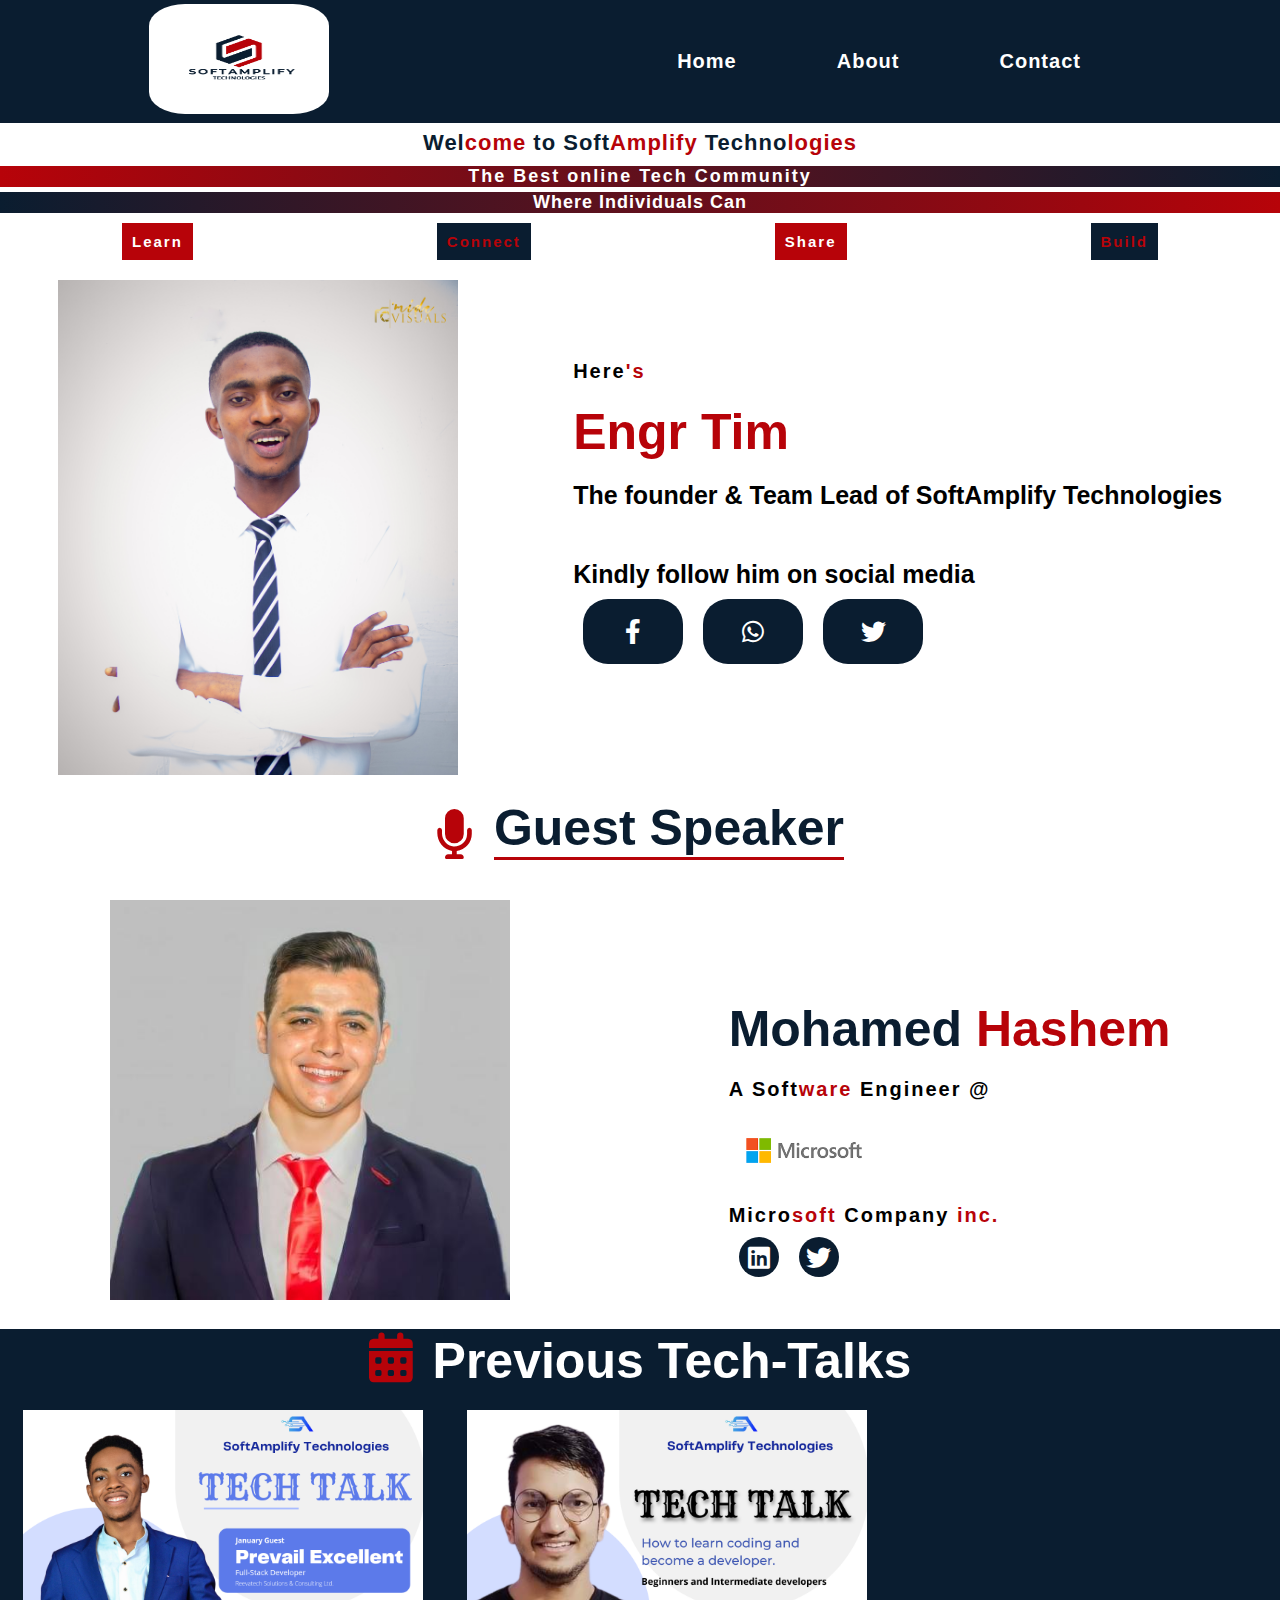
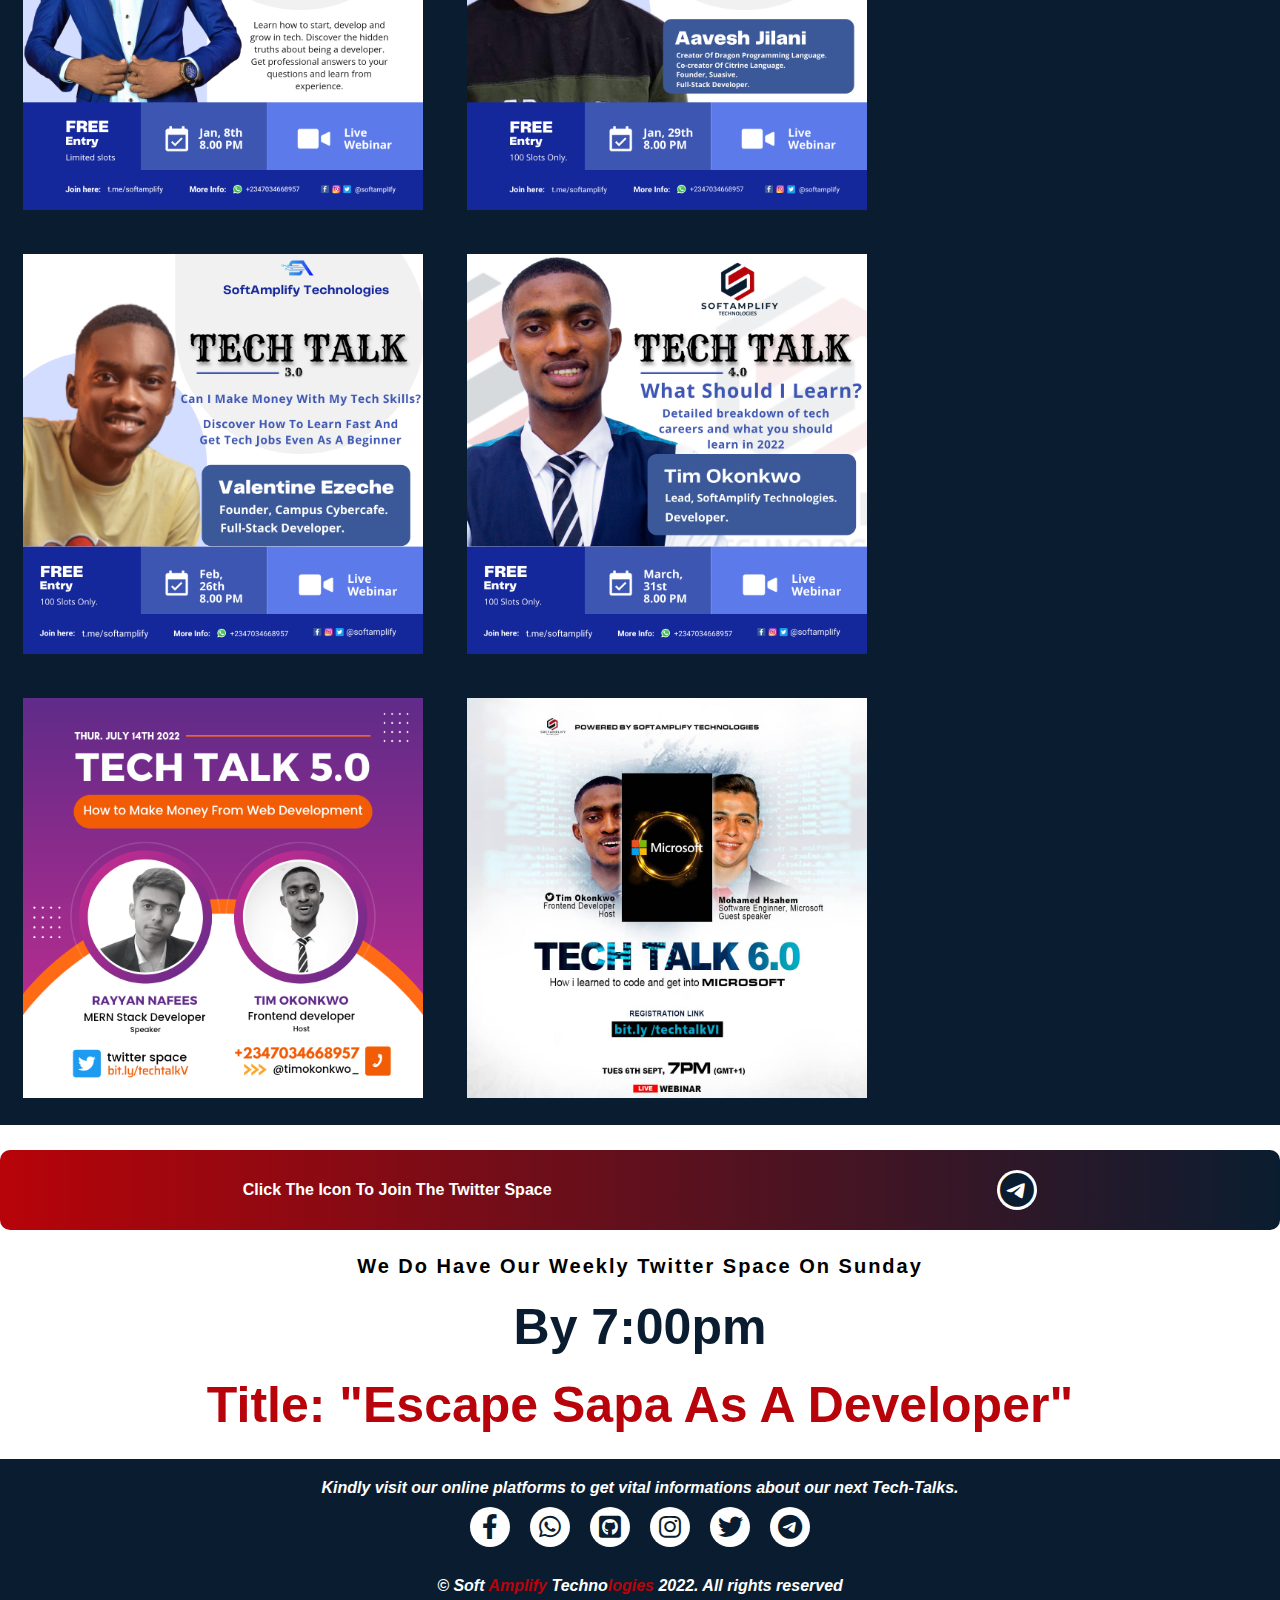
==== commit 52758dcf: "commit changes" ====
--- a/index.html
+++ b/index.html
@@ -12,12 +12,16 @@
 <body>
     <div class="whole-page">
         <nav>
-            <img src=".//img/logo.png" alt="SoftAmplify logo">
+            <div class="picture">
+                <img src=".//img/logo.png" alt="SoftAmplify logo">
+            </div>
+
             <ul>
                 <li><a href="index.html">home</a></li>
                 <li><a href="about.html">about</a></li>
                 <li><a href="#">contact</a></li>
             </ul>
+
         </nav>
 
         <h2 class="first-text"> 
@@ -52,6 +56,10 @@
             </div>
 
         </div> 
+
+        <div class="background">
+            
+        </div>
 
         <div class="first-container">
             <div class="image">
--- a/style.css
+++ b/style.css
@@ -5,7 +5,7 @@
 }
 
 body {
-    font-family: cursive;
+    font-family: "cursive", sans-serif;
 }
 
 .whole-page {
@@ -19,39 +19,50 @@
     background-color: #0A1D30; 
     font-weight: bolder;
     letter-spacing: 1px;
+    margin: 0%;
+    padding: 0%;
+    font-size: 20px;
 } 
 
-nav > img {
-    width: 200px;
-    height: 105px;
-    border-radius: 50%;
+.picture > img {
+    width: 180px;
+    height: 110px;
+    margin-top: 4px;
+    border-radius: 20%;
 }
 
 nav ul {
     display: flex;
-    justify-content: space-between;
     text-transform: capitalize;
+    margin: 0;
+    padding: 0%;
+}
+
+nav ul li{
+    color: #fff;
+    list-style-type: none;
+    margin: 50px;
+    padding: 0;
+}
+
+nav ul li a {
+    color: #fff;
     text-decoration: none;
 }
 
-nav ul li{
-    color: #fff;
-    list-style-type: none;
-    padding: 20px 25px;
-    margin: 10px;
-}
-
-nav ul li a {
-    display: flex;
-    color: #fff;
-    text-decoration: none;
-    list-style-type: none;
-}
-
-nav ul li a:hover {
+nav ul li a:hover, nav ul li :active {
     color: red;
     font-weight: bolder;
     border-bottom: 4px solid white;
+}
+
+.whole-page nav {
+    position: fixed;
+    top: 0;
+    left: 0;
+    margin: 0;
+    width: 100%;
+    box-sizing: border-box;
 }
 
 .first-text {
@@ -62,6 +73,7 @@
     font-weight: bolder;
     letter-spacing: 1px;
     margin-bottom: 10px;
+    margin-top: 120px;
 }
 
 span {
@@ -123,6 +135,14 @@
     padding: 10px;
     font-size: 10px;
 }
+
+/* .background {
+    background: url(".//img/mockup.png");
+    width: 100%;
+    height: 100%;
+    position: fixed;
+    z-index: -1;
+} */
 
 .first-container {
     display: flex;
@@ -425,21 +445,43 @@
     }
 
     nav {
+        display: flex;
+        justify-content: space-around;
         font-size: 12px;
-    }
-
-    nav > img {
-        width: 120px;
-        height: 80px;
-        float: left;
-    } 
+        margin: 0%;
+        padding: 0%;
+       font-size: 13px;
+    }
+
+    .picture > img {
+        width: 50px;
+        height: 60px;
+        margin-top: 4px;
+        border-radius: 20%;
+    }
+    
+    nav ul {
+        display: flex;
+        text-transform: capitalize;
+        margin-top: 10px;
+        padding: 0%;
+    }
+    
+    nav ul li{
+        color: #fff;
+        list-style-type: none;
+        margin: 10px;
+        padding: 0;
+    }
 
     nav ul li a {
-        margin: -15px;
+        display: flex;
+        margin: 10px;
     }
 
     .first-text {
         font-size: 15px;
+        margin-top: 70px;
     }
 
     .container {
@@ -467,6 +509,10 @@
 
     .image > img {
         width: 295px;
+    }
+
+    img {
+        border-radius: 8px;
     }
 
     .details h4 {
@@ -518,8 +564,16 @@
         text-align: center;
     }
 
+    .first-div h1 {
+        font-family: 'cursive', sans-serif;
+    }
+
     .mohamed-link {
         justify-content: center;
+    }
+
+    .microsoft > img {
+        border-radius: 70%;
     }
 
     .second-container {
@@ -592,20 +646,42 @@
     }
 
     nav {
+        display: flex;
+        justify-content: space-around;
         font-size: 12px;
-    }
-
-    nav > img {
-        width: 120px;
-        height: 80px;
-        float: left;
-    } 
+        margin: 0%;
+        padding: 0%;
+        font-size: 15px;
+    }
+
+    .picture > img {
+        width: 50px;
+        height: 60px;
+        margin-top: 4px;
+        border-radius: 20%;
+    }
+    
+    nav ul {
+        display: flex;
+        text-transform: capitalize;
+        margin-top: 10px;
+        padding: 0%;
+    }
+    
+    nav ul li{
+        color: #fff;
+        list-style-type: none;
+        margin: 10px;
+        padding: 0;
+    }
 
     nav ul li a {
-        margin: -15px;
+        display: flex;
+        margin: 10px;
     }
 
     .first-text {
+        margin-top: 70px;
         font-size: 15px;
     }
 
@@ -634,6 +710,10 @@
 
     .image > img {
         width: 295px;
+    }
+
+    img {
+        border-radius: 8px;
     }
 
     .details h4 {
@@ -686,6 +766,10 @@
         text-align: center;
     }
 
+    .first-div h1 {
+        font-family: 'cursive', sans-serif;
+    }
+
     .mohamed-link {
         justify-content: center;
     }
